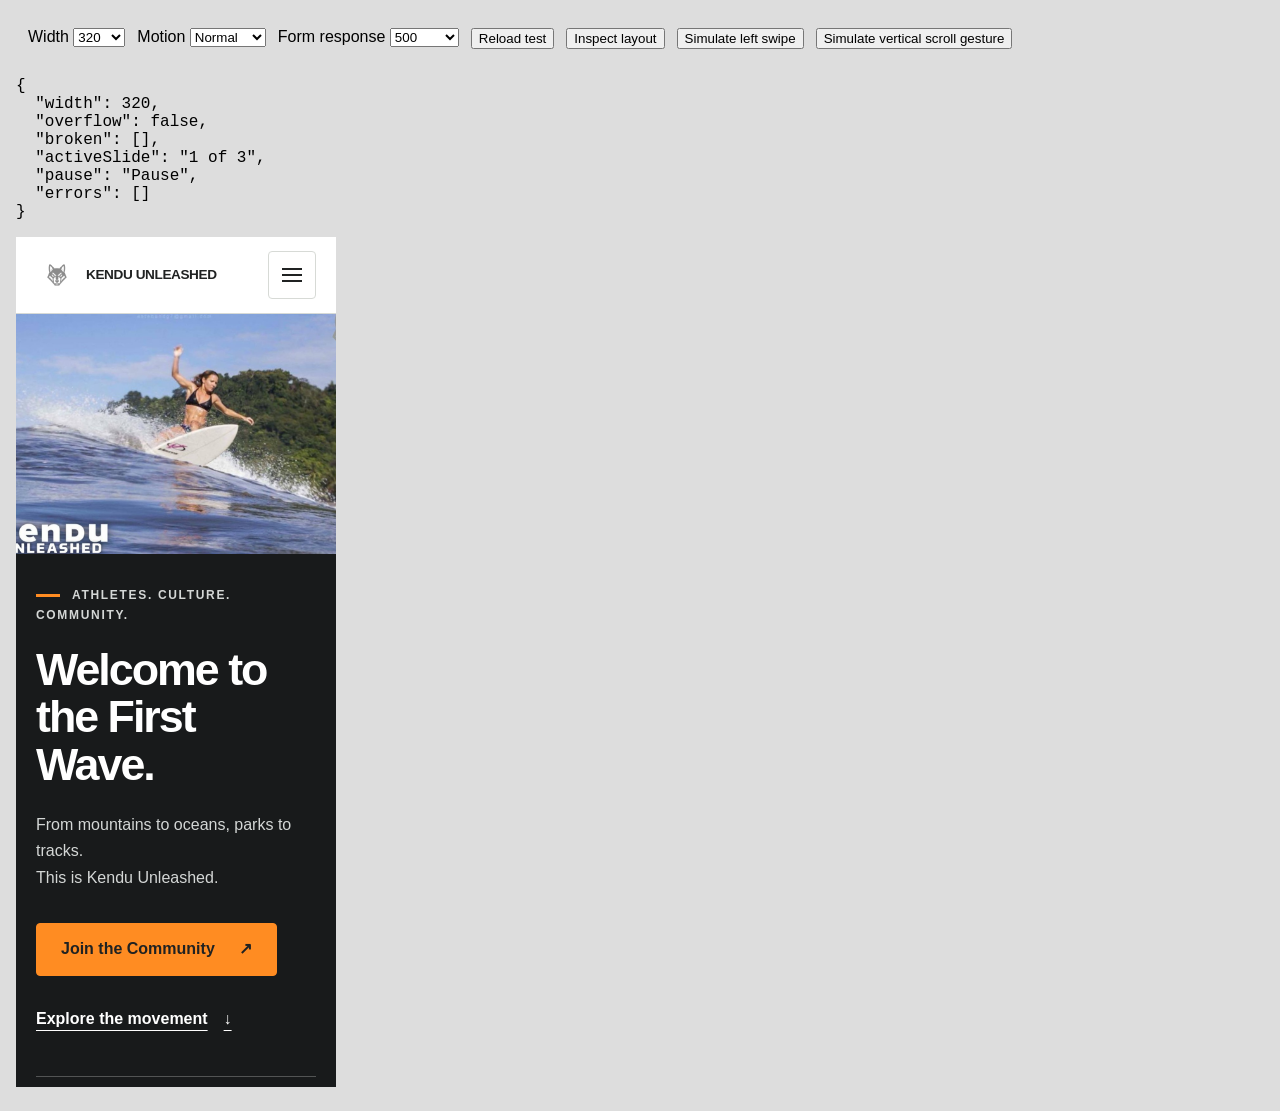
==== temporary-layout-check.html @ 73b33977 "Temporarily verify responsive layouts and isolated form responses" ====
<!doctype html><html lang="en"><meta charset="utf-8"><meta name="robots" content="noindex"><title>Temporary layout verification</title><style>body{font:16px Arial;margin:16px;background:#ddd}header{display:flex;gap:12px;flex-wrap:wrap;padding:12px}iframe{display:block;border:0;background:white;height:850px}pre{white-space:pre-wrap}</style><header><label>Width <select id="width"><option>320</option><option>375</option><option>390</option><option>430</option><option>768</option><option>1024</option><option>1440</option></select></label><label>Motion <select id="motion"><option value="normal">Normal</option><option value="reduced">Reduced</option></select></label><label>Form response <select id="response"><option>500</option><option>200</option><option>network</option></select></label><button id="reload">Reload test</button><button id="inspect">Inspect layout</button><button id="swipe">Simulate left swipe</button><button id="vertical">Simulate vertical scroll gesture</button></header><pre id="result"></pre><iframe title="Site under test"></iframe><script>
const frame=document.querySelector('iframe'), result=document.querySelector('#result'), width=document.querySelector('#width');
width.onchange=()=>{frame.style.width=width.value+'px'; inspect();};
async function load(){ const html=await (await fetch('/index.html')).text();const reduced=document.querySelector('#motion').value==='reduced',status=document.querySelector('#response').value;
const setup='window.qaErrors=[];window.addEventListener("error",e=>qaErrors.push(e.message));const originalMatchMedia=window.matchMedia.bind(window);window.matchMedia=q=>q==="(prefers-reduced-motion: reduce)"?{matches:'+reduced+',addEventListener(){}}:originalMatchMedia(q);window.fetch=async()=>{'+(status==='network'?'throw new Error("Simulated network failure");':'return {ok:'+(status==='200')+',status:'+status+'};')+'};';
frame.srcdoc=html.replace('<head>','<head><base href="'+location.origin+'/"><script>'+setup+'<\/script>');frame.style.width=width.value+'px';}
function inspect(){const d=frame.contentDocument,w=frame.contentWindow;result.textContent=JSON.stringify({width:w.innerWidth,overflow:d.documentElement.scrollWidth>w.innerWidth,broken:[...d.images].filter(i=>i.getClientRects().length&&i.complete&&!i.naturalWidth).map(i=>i.src),activeSlide:d.querySelector('.hero-slide:not([hidden])')?.getAttribute('aria-label'),pause:d.querySelector('.carousel-pause')?.textContent,errors:w.qaErrors||[]},null,2);}
document.querySelector('#reload').onclick=load;document.querySelector('#inspect').onclick=inspect;frame.onload=inspect;
function swipe(vertical){const target=frame.contentDocument.querySelector('.hero-slides');const w=frame.contentWindow;let t=new w.Touch({identifier:1,target,clientX:240,clientY:120});target.dispatchEvent(new w.TouchEvent('touchstart',{touches:[t]}));t=new w.Touch({identifier:1,target,clientX:vertical?240:80,clientY:vertical?400:125});target.dispatchEvent(new w.TouchEvent('touchend',{changedTouches:[t]}));inspect();}
document.querySelector('#swipe').onclick=()=>swipe(false);document.querySelector('#vertical').onclick=()=>swipe(true);load();
</script></html>
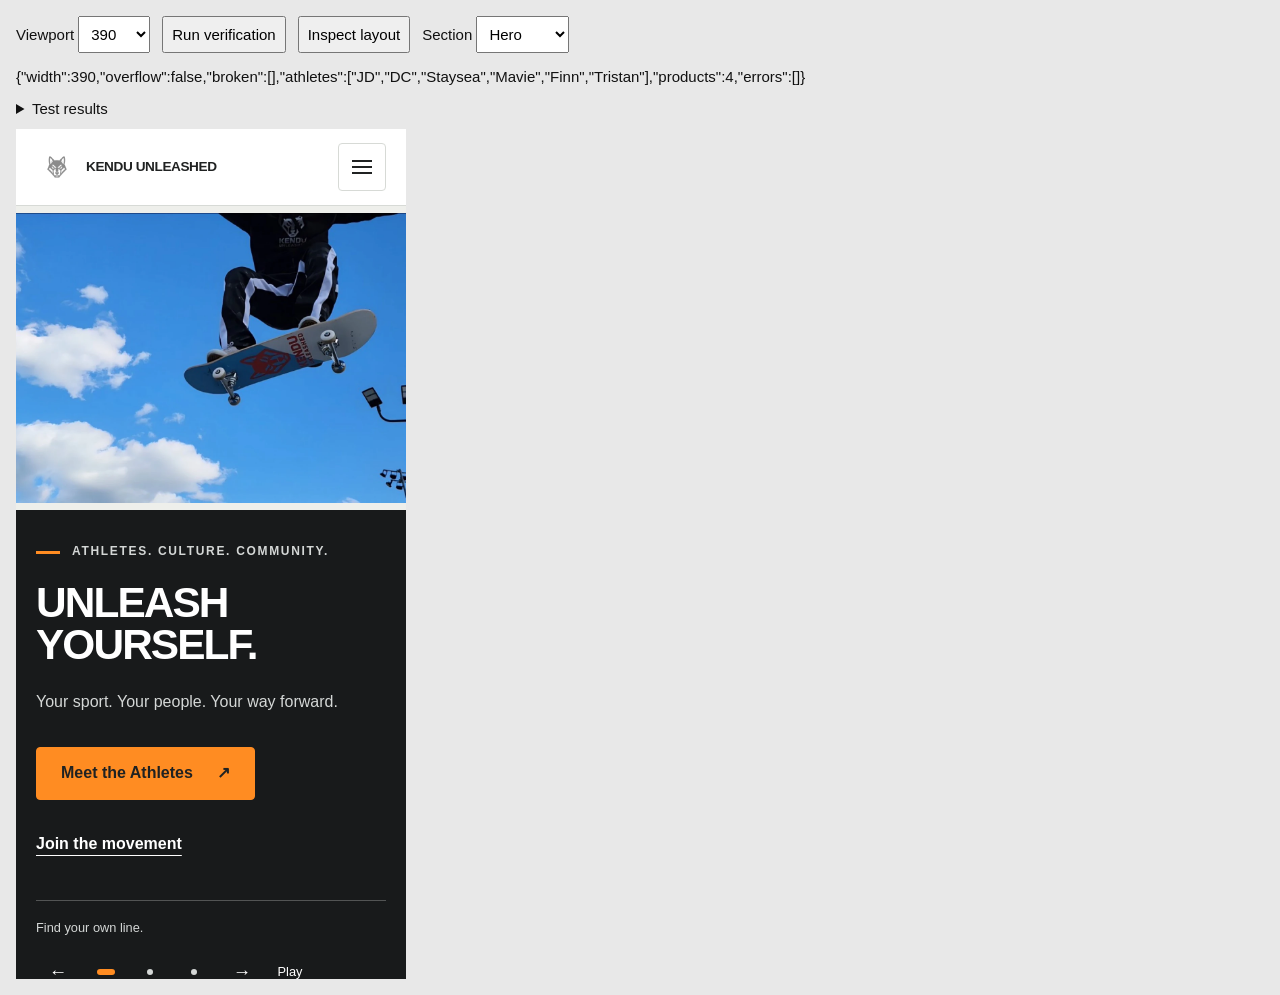
==== commit a594ea34: "Complete Unleash Yourself imagery, approved roster and current merchandise" ====
--- a/temporary-layout-check.html
+++ b/temporary-layout-check.html
@@ -1,11 +1,22 @@
-<!doctype html><html lang="en"><meta charset="utf-8"><meta name="robots" content="noindex"><title>Temporary layout verification</title><style>body{font:16px Arial;margin:16px;background:#ddd}header{display:flex;gap:12px;flex-wrap:wrap;padding:12px}iframe{display:block;border:0;background:white;height:850px}pre{white-space:pre-wrap}</style><header><label>Width <select id="width"><option>320</option><option>375</option><option>390</option><option>430</option><option>768</option><option>1024</option><option>1440</option></select></label><label>Motion <select id="motion"><option value="normal">Normal</option><option value="reduced">Reduced</option></select></label><label>Form response <select id="response"><option>500</option><option>200</option><option>network</option></select></label><button id="reload">Reload test</button><button id="inspect">Inspect layout</button><button id="swipe">Simulate left swipe</button><button id="vertical">Simulate vertical scroll gesture</button></header><pre id="result"></pre><iframe title="Site under test"></iframe><script>
-const frame=document.querySelector('iframe'), result=document.querySelector('#result'), width=document.querySelector('#width');
-width.onchange=()=>{frame.style.width=width.value+'px'; inspect();};
-async function load(){ const html=await (await fetch('/index.html')).text();const reduced=document.querySelector('#motion').value==='reduced',status=document.querySelector('#response').value;
-const setup='window.qaErrors=[];window.addEventListener("error",e=>qaErrors.push(e.message));const originalMatchMedia=window.matchMedia.bind(window);window.matchMedia=q=>q==="(prefers-reduced-motion: reduce)"?{matches:'+reduced+',addEventListener(){}}:originalMatchMedia(q);window.fetch=async()=>{'+(status==='network'?'throw new Error("Simulated network failure");':'return {ok:'+(status==='200')+',status:'+status+'};')+'};';
-frame.srcdoc=html.replace('<head>','<head><base href="'+location.origin+'/"><script>'+setup+'<\/script>');frame.style.width=width.value+'px';}
-function inspect(){const d=frame.contentDocument,w=frame.contentWindow;result.textContent=JSON.stringify({width:w.innerWidth,overflow:d.documentElement.scrollWidth>w.innerWidth,broken:[...d.images].filter(i=>i.getClientRects().length&&i.complete&&!i.naturalWidth).map(i=>i.src),activeSlide:d.querySelector('.hero-slide:not([hidden])')?.getAttribute('aria-label'),pause:d.querySelector('.carousel-pause')?.textContent,errors:w.qaErrors||[]},null,2);}
-document.querySelector('#reload').onclick=load;document.querySelector('#inspect').onclick=inspect;frame.onload=inspect;
-function swipe(vertical){const target=frame.contentDocument.querySelector('.hero-slides');const w=frame.contentWindow;let t=new w.Touch({identifier:1,target,clientX:240,clientY:120});target.dispatchEvent(new w.TouchEvent('touchstart',{touches:[t]}));t=new w.Touch({identifier:1,target,clientX:vertical?240:80,clientY:vertical?400:125});target.dispatchEvent(new w.TouchEvent('touchend',{changedTouches:[t]}));inspect();}
-document.querySelector('#swipe').onclick=()=>swipe(false);document.querySelector('#vertical').onclick=()=>swipe(true);load();
-</script></html>+<!doctype html><html lang="en"><head><meta charset="utf-8"><meta name="robots" content="noindex"><title>Temporary preview verification</title><style>body{margin:16px;background:#e8e8e8;color:#111;font:15px Arial}header{display:flex;gap:12px;flex-wrap:wrap;align-items:center;margin-bottom:12px}button,select{font:inherit;padding:8px}iframe{display:block;border:0;height:850px;background:#fff}pre{white-space:pre-wrap;max-width:1100px;font-size:13px}details{margin-bottom:12px}</style></head><body><header><label>Viewport <select id="width"><option>320</option><option>375</option><option selected>390</option><option>430</option><option>768</option><option>1024</option><option>1440</option><option>1920</option></select></label><button id="run">Run verification</button><button id="inspect">Inspect layout</button><label>Section <select id="section"><option value="home">Hero</option><option value="athletes">Athletes</option><option value="culture">Culture</option><option value="merch">Merch</option><option value="events">Events</option><option value="energy">Energy</option><option value="contact">Contact</option></select></label></header><p id="status" role="status">Loading…</p><details><summary>Test results</summary><pre id="results"></pre></details><iframe title="Site under test"></iframe><script>
+const frame=document.querySelector('iframe'),width=document.querySelector('#width'),status=document.querySelector('#status'),results=document.querySelector('#results');let html;window.testResponse=500;window.testReduced=false;let reports=[];
+const pause=ms=>new Promise(r=>setTimeout(r,ms));const paint=()=>new Promise(r=>requestAnimationFrame(()=>requestAnimationFrame(r)));
+async function load(reduced=false,noJS=false){window.testReduced=reduced;const setup=`window.qaErrors=[];window.addEventListener('error',e=>qaErrors.push(e.message));const originalMatchMedia=window.matchMedia.bind(window);window.matchMedia=q=>q==='(prefers-reduced-motion: reduce)'?{matches:parent.testReduced,addEventListener(){}}:originalMatchMedia(q);window.fetch=async()=>{if(parent.testResponse==='network')throw new Error('Simulated network failure');return {ok:parent.testResponse===200,status:parent.testResponse};};`;
+const source=noJS?html.replace(/<script[^>]*src="\/scripts.js"[^>]*><\/script>/,''):html;await new Promise(resolve=>{frame.onload=resolve;frame.srcdoc=source.replace('<head>','<head><base href="'+location.origin+'/"><script>'+setup+'<\/script>');});frame.style.width=width.value+'px';const d=frame.contentDocument;for(const im of d.images)im.loading='eager';await Promise.all([...d.images].map(im=>im.decode().catch(()=>{})));await paint();}
+function inspect(){const d=frame.contentDocument,w=frame.contentWindow;const out={width:w.innerWidth,overflow:d.documentElement.scrollWidth>w.innerWidth,broken:[...d.images].filter(i=>!i.naturalWidth).map(i=>i.getAttribute('src')),athletes:[...d.querySelectorAll('.athlete-card h3')].map(e=>e.textContent),products:d.querySelectorAll('.product-card').length,errors:w.qaErrors};status.textContent=JSON.stringify(out);return out;}
+function check(name,ok,detail=''){reports.push({name,pass:!!ok,detail});if(!ok)throw new Error(name+' '+detail);results.textContent=JSON.stringify(reports,null,2);}
+function touch(vertical=false){const w=frame.contentWindow,target=frame.contentDocument.querySelector('.hero-slides');let t=new w.Touch({identifier:1,target,clientX:240,clientY:120});target.dispatchEvent(new w.TouchEvent('touchstart',{touches:[t]}));t=new w.Touch({identifier:1,target,clientX:vertical?240:60,clientY:vertical?350:124});target.dispatchEvent(new w.TouchEvent('touchend',{changedTouches:[t]}));}
+width.onchange=async()=>{frame.style.width=width.value+'px';await paint();inspect();};document.querySelector('#inspect').onclick=inspect;document.querySelector('#section').onchange=e=>frame.contentDocument.getElementById(e.target.value).scrollIntoView();
+document.querySelector('#run').onclick=async()=>{reports=[];try{status.textContent='Running layout and interaction checks…';await load(false);let d=frame.contentDocument,w=frame.contentWindow;
+for(const size of [320,375,390,430,768,1024,1440,1920]){frame.style.width=size+'px';await paint();const q=inspect();check('Viewport '+size,!q.overflow&&!q.broken.length&&!q.errors.length,JSON.stringify(q));}
+frame.style.width='390px';width.value='390';await paint();let toggle=d.querySelector('.navtoggle');toggle.click();check('Menu opens',toggle.getAttribute('aria-expanded')==='true');d.dispatchEvent(new w.KeyboardEvent('keydown',{key:'Escape',bubbles:true}));check('Escape closes menu',toggle.getAttribute('aria-expanded')==='false');
+const active=()=>[...d.querySelectorAll('.hero-slide')].findIndex(e=>!e.hidden),pb=d.querySelector('.carousel-pause');pb.focus();pb.click();check('First focused Pause click stops slideshow',pb.textContent==='Play');const before=active();pb.click();check('Explicit Play starts slideshow',pb.textContent==='Pause');await pause(8300);check('Autoplay advances',active()!==before);pb.click();check('Pause stops slideshow',pb.textContent==='Play');d.querySelector('.carousel-next').click();const afterNext=active();d.querySelector('.carousel-prev').click();check('Previous/next wrap correctly',active()===(afterNext+2)%3);d.querySelectorAll('.carousel-dots button')[0].click();check('Pagination selects first slide',active()===0);touch(true);check('Vertical gesture preserves slide',active()===0);touch(false);check('Horizontal gesture advances and pauses',active()===1&&pb.textContent==='Play');
+for(const el of d.querySelectorAll('details'))el.open=true;frame.style.width='320px';await paint();check('Expanded disclosures at 320',d.documentElement.scrollWidth<=w.innerWidth);frame.style.width='390px';
+const f=d.querySelector('form[name="contact"]');f.elements.name.value='Preview test';f.elements.email.value='preview@example.com';f.elements.topic.value='General';f.elements.message.value='Isolated preview validation';window.testResponse=500;f.requestSubmit();await pause(100);check('HTTP failure preserves values',f.elements.name.value==='Preview test'&&!d.querySelector('dialog').open&&f.querySelector('.form-status').textContent.includes('couldn’t'));
+window.testResponse='network';f.requestSubmit();await pause(100);check('Network failure remains an error',!d.querySelector('dialog').open&&f.elements.message.value==='Isolated preview validation');window.testResponse=200;f.requestSubmit();await pause(100);check('Contact success opens dialog',d.querySelector('dialog').open&&f.elements.name.value==='');d.querySelector('#thanks-close').click();check('Close restores focus',!d.querySelector('dialog').open&&d.activeElement===f.querySelector('[type="submit"]'));
+const app=d.querySelector('form[name="athlete-application"]');check('Empty application invalid',!app.checkValidity());app.elements['full-name'].value='Test Athlete';app.elements.email.value='preview@example.com';app.elements.discipline.value='Other';app.elements.age.value='18';app.elements.bio.value='Isolated validation';app.requestSubmit();await pause(100);check('Application success opens dialog',d.querySelector('dialog').open);d.querySelector('#thanks-close').click();
+await load(true);d=frame.contentDocument;check('Reduced motion starts paused',d.querySelector('.carousel-pause').textContent==='Play');await load(true,true);d=frame.contentDocument;check('No-JS content/menu/form fallback',!d.documentElement.classList.contains('js')&&d.querySelectorAll('.athlete-card').length===6&&d.querySelector('form').getAttribute('action')==='/thank-you.html'&&frame.contentWindow.getComputedStyle(d.querySelector('.navlinks')).display!=='none');
+await load(true);status.textContent='PASS — '+reports.length+' checks completed. No real form messages sent.';results.textContent=JSON.stringify(reports,null,2);
+}catch(e){status.textContent='FAIL — '+e.message;results.textContent=JSON.stringify(reports,null,2);}};
+(async()=>{html=await(await fetch('/index.html')).text();await load(true);inspect();})();
+</script></body></html>
